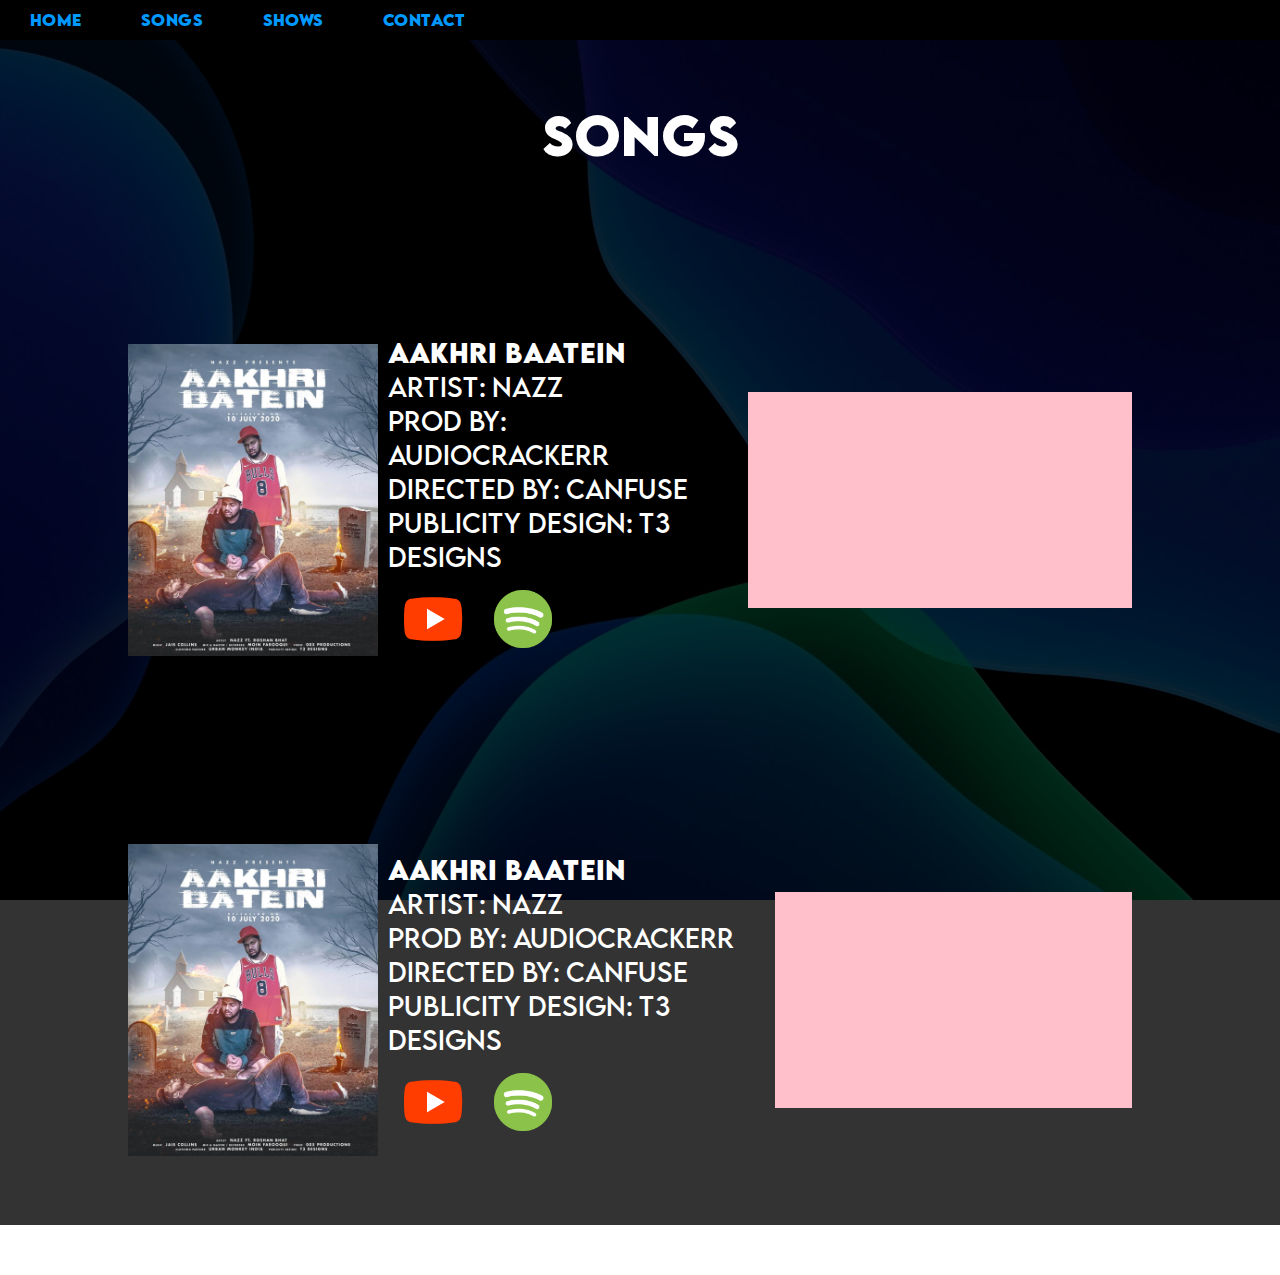
==== songs.html @ 302464ba "Summary" ====
<!DOCTYPE html>
<html lang="en">
<head>
    <meta charset="UTF-8">
    <meta name="viewport" content="width=device-width, initial-scale=1.0">
    <title>Document</title>
    <link rel='stylesheet' href='songs.css'>
</head>
<body>
    <div id='loader-container'>
        <div id="loader"></div>
        </div>

    <nav>
        <ul>
            <li><a href='index.html' class='nav-links'>Home</a></li>
            <li><a href='#' class='nav-links'>Songs</a></li>
            <li><a href='#' class='nav-links'>Shows</a></li>
            <li><a href='#' class='nav-links'>Contact</a></li>
            
        </ul>
    </nav>
    <main>
        <div id="heading">
            <h1>Songs</h1>
        </div>
        <div class="song-segs" id='song-seg-1'>
            <div class='song-offline' >
            <div class="song-cover">
                <img class='song-cover-img' src='images\aakhri_baatein.jpg' type='image/jpg'>
            </div>
            <div class="song-info">
                <h1>Aakhri Baatein</h1>
                <p> Artist: Nazz<br>
                    Prod by: Audiocrackerr<br>
                    Directed by: Canfuse<br>
                    Publicity Design: T3 Designs
                </p>
                <div class='song-links-div'>
                    <img src="icons/youtube.png" class='song-links' alt="">
                    <img src="icons/spotify.png" class='song-links' alt="">
                </div>
            </div>
        </div>
            <div class="youtube-embedded"><iframe class='yt-video' width="384" height="216" src="https://www.youtube.com/embed/qJfk-VEjdGQ" frameborder="0" allow="accelerometer; autoplay; clipboard-write; encrypted-media; gyroscope; picture-in-picture" allowfullscreen></iframe></div></div>
        </div>

        <div class="song-segs" id='song-seg-1'>
            <div class='song-offline' >
            <div class="song-cover">
                <img class='song-cover-img' src='images\aakhri_baatein.jpg' type='image/jpg'>
            </div>
            <div class="song-info">
                <h1>Aakhri Baatein</h1>
                <p> Artist: Nazz<br>
                    Prod by: Audiocrackerr<br>
                    Directed by: Canfuse<br>
                    Publicity Design: T3 Designs
                </p>
                <div class='song-links-div'>
                    <img src="icons/youtube.png" class='song-links' alt="">
                    <img src="icons/spotify.png" class='song-links' alt="">
                </div>
            </div>
            </div>
                <div class="youtube-embedded"></div>
        </div>
            
        </div>
    </main>
</body>
<script src='songs.js'></script>
<script>
 
    document.onreadystatechange = function() { 
    if (document.readyState !== "complete") { 
        document.querySelector("body").style.visibility = "hidden"; 
        document.querySelector("#loader").style.visibility = "visible"; 
        document.querySelector("#loader-container").style.visibility = "visible"; 
    } else { 
        document.querySelector("#loader").style.display = "none"; 
        document.querySelector("#loader-container").style.display = "none"; 
        document.querySelector("body").style.visibility = "visible";
        document.querySelector("body").style.overflow = "auto"; 
    } 
};
</script>
</html>
---- songs.css ----
*{
    margin:0;
    padding:0;
    box-sizing: border-box;
    font-family: 'lemonmilk';
    font-size: 25px;
    outline:none;
    
}
.nav-links:hover{
    background: rgb(0, 153, 255);
    color:black;
}

nav{
    position: fixed;
    width: 100%;
    z-index: 5;
    /*Nav height - 45px*/
}

ul{
    display: flex;
    background: black;
    list-style-type: none;
}

li{
    padding: 10px 0px;
    font-weight: bold;
    transition: 0.5s ease;
    font-size:15px;
}

.nav-links{
    text-decoration: none;
    color:rgb(0, 153, 255);
    padding: 10px 20px;
    transition: 0.5s ease;
    font-size:15px;
    margin:10px;
}

@font-face {
    font-family: 'lemonmilk';
    src:url(fonts/LemonMilk/AnyConv.com__LEMONMILK-Light.ttf);

    font-weight: 100;
}

@font-face {
    font-family: 'lemonmilk';
    src:url(fonts/LemonMilk/AnyConv.com__LEMONMILK-LightItalic.ttf);
    font-style: italic;
    font-weight: 100;
}

@font-face {
    font-family: 'lemonmilk';
    src:url(fonts/LemonMilk/AnyConv.com__LEMONMILK-Regular.ttf);
    font-style: normal;
    font-weight: normal;
}

@font-face {
    font-family: 'lemonmilk';
    src:url(fonts/LemonMilk/AnyConv.com__LEMONMILK-RegularItalic.ttf);
    font-style: italic;
    font-weight: normal;
}

@font-face {
    font-family: 'lemonmilk';
    src:url(fonts/LemonMilk/AnyConv.com__LEMONMILK-Medium.ttf);
    font-weight: 500;
}

@font-face {
    font-family: 'lemonmilk';
    src:url(fonts/LemonMilk/AnyConv.com__LEMONMILK-MediumItalic.ttf);
    font-style: italic;
    font-weight: 500;
}


@font-face {
    font-family: 'lemonmilk';
    src:url(fonts/LemonMilk/AnyConv.com__LEMONMILK-Bold.ttf);
    font-style: bold;
    font-weight: bold;
}

@font-face {
    font-family: 'lemonmilk';
    src:url(fonts/LemonMilk/AnyConv.com__LEMONMILK-BoldItalic.ttf);
    font-style: italic;
    font-weight:bold;
}

a{
    color:rgb(0, 153, 255);
}

h1, h2, h3, h4, h5, h6, p{
    cursor: default;
}
body{
    background: url(images/wallpaper.jpg);
    background-size: cover;
    background-attachment: fixed ;
    color:white;
    overflow: hidden;
}

main{
    background: rgba(0, 0, 0, 0.8);
    width:100%;
    height:auto;
}

ul{
    display: flex;
    background: black;
    list-style-type: none;
}

li{
    padding: 10px 0px;
    font-weight: bold;
    transition: 0.5s ease;
    font-size:15px;
}

.nav-links{
    text-decoration: none;
    color:rgb(0, 153, 255);
    padding: 10px 20px;
    transition: 0.5s ease;
    font-size:15px;
}

.nav-links:hover{
    background: rgb(0, 153, 255);
    color:black;
}

nav{
    position: fixed;
    width: 100%;
    z-index: 5;
    /*Nav height - 45px*/
}

#heading{
    height:25vh;
    width:100%;
    display:flex;
    flex-direction:column;
    align-items:center;
    justify-content:center;
    padding-top:45px;
}

#heading h1{
    font-size:50px;
}

.song-segs{
    height:50vh;
    margin:50px 10%;
    display:flex;
    /* justify-content: center; */
    align-items: center;
    
}

@media (max-width:425px){
    .song-segs{
        height:auto;
        flex-direction: column;
    }
}

.song-cover{
    justify-content: center;
    display: flex;
    align-items: center;
    
}
.song-cover-img{
    width:250px;
    height:auto;
}

@media (max-width:425px){
    .song-cover-img{
        width:150px;
    }
}

.song-info{
    display: flex;
    flex-direction: column;
    justify-content: start;
    padding:10px;
    height: 100%;
}
@media (max-width:425px){
    .song-info p, h1
    {font-size:15px;
    }
}

.youtube-embedded{
    background-color: pink;
    height:216px;
    width:384px;
    margin:20px;
}

@media(max-width:425px){
    .youtube-embedded{
        height:150px;
        width:100%;
        margin:10px 10px 30px 10px}

    .yt-video{
        height:150px;
        width:100%;
    }
}

.song-offline{
    display: flex;
}

#loader 
{
 position:relative;
 width: 150px;
 height: 150px;
 border-radius: 50%;
 background: linear-gradient(45deg,transparent,
 transparent 40%, #e5f403);
 animation: animate 2s linear infinite;
}

@media (max-width:425px)
{
    #loader{
        width:75px;
        height:75px;
    }
}
@keyframes animate
{
   0%
   { transform: rotate(0deg);
   filter:hue-rotate(0deg);
   }
   100%
   {
    transform: rotate(360deg);
     filter:hue-rotate(360deg);
   }
}

#loader:before
{
 content: '';
 position: absolute;
 top: 6px;
 left: 6px;
 right: 6px;
 bottom: 6px;
 background: #000;
 border-radius:50%;
 z-index: 1000;
}
#loader:after
{
 content: '';
 position:absolute;
 top:0px;
 left:0px;
 right:0px;
 bottom:0px;
 background:linear-gradient(45deg,transparent,
 transparent 40%, #e5f403);
 border-radius:50%;
 z-index: 1000;
 z-index:1;
 filter: blur(30px);
}

#loader-container{
    position: absolute;
    width:100vw;
    height:100vh;
    display: flex;
    justify-content: center;
    align-items: center;
    background: black;
    overflow:hidden;
    z-index:10000;
}

.song-links-div{
    display:flex;
}

.song-links{
    height:70px;
    width:auto;
    margin:10px;
}

@media (max-width:425px){
    .song-links{
        height:50px;
    }
}
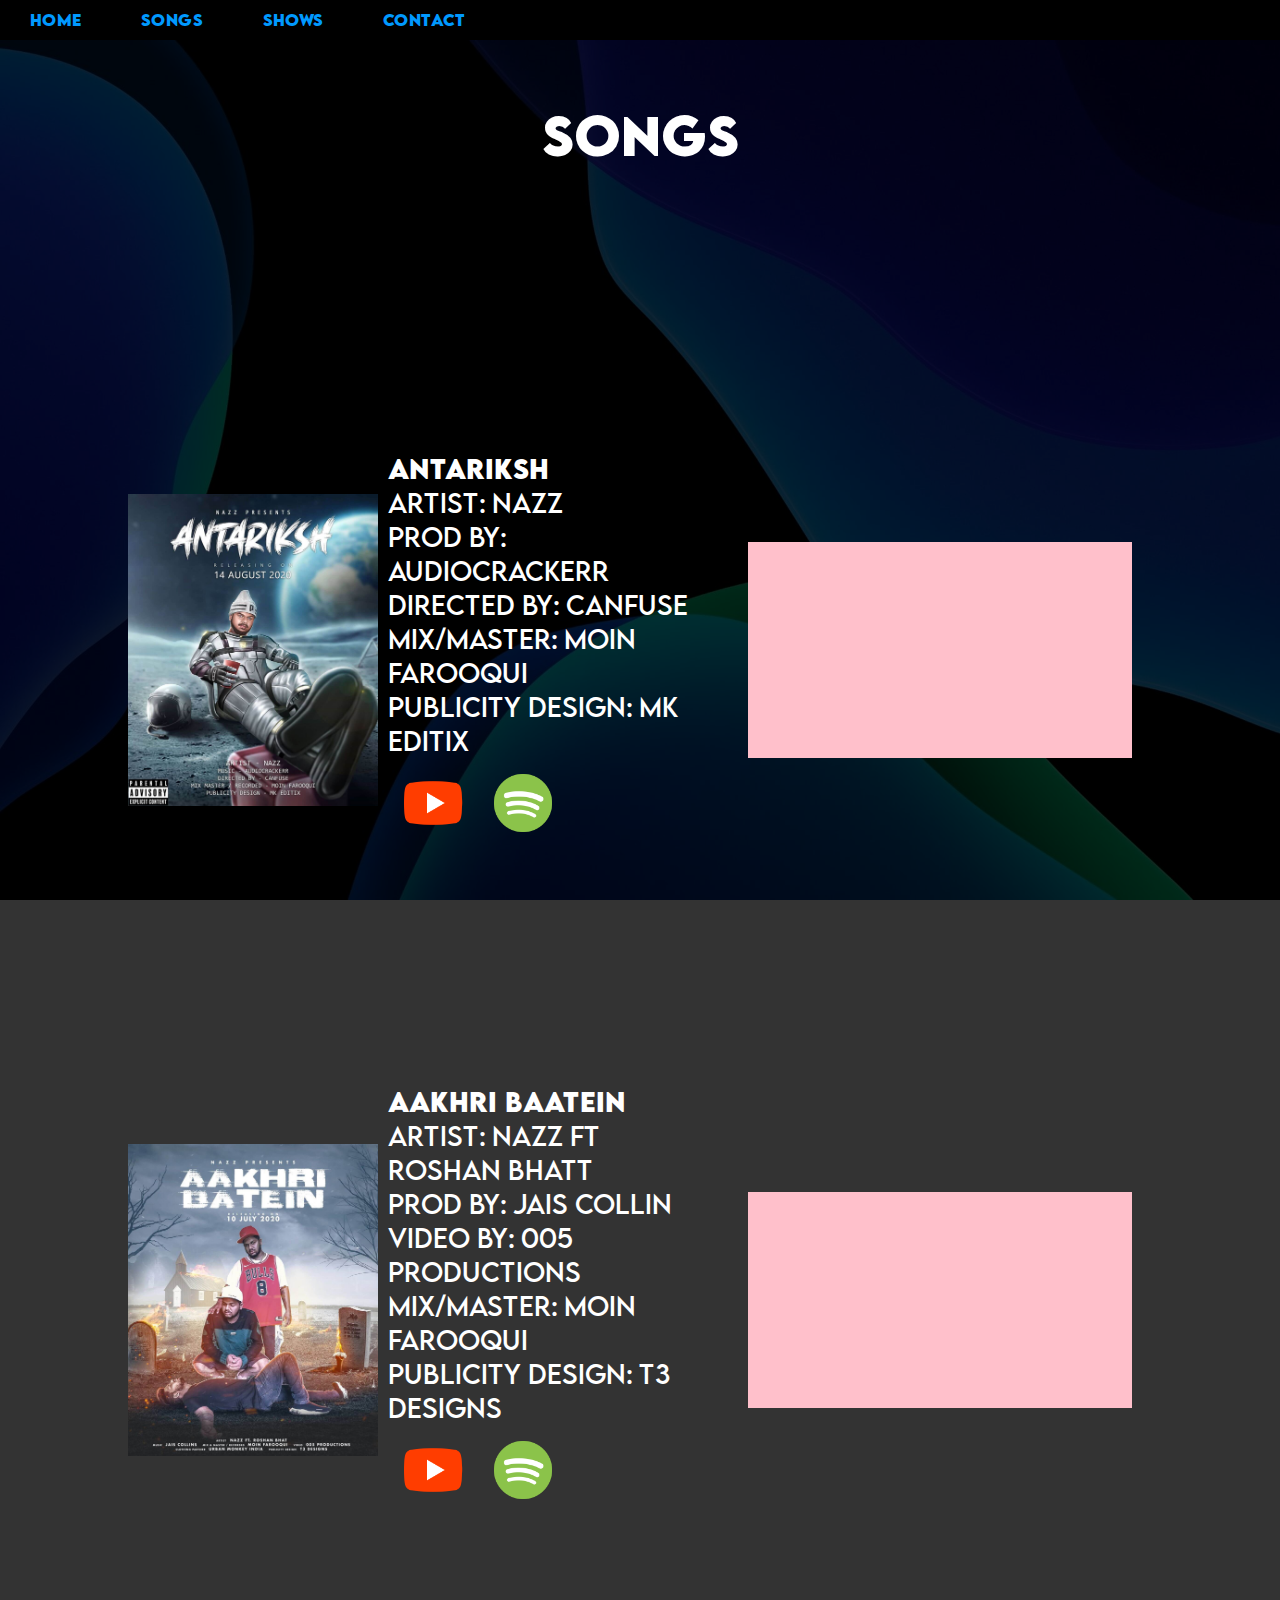
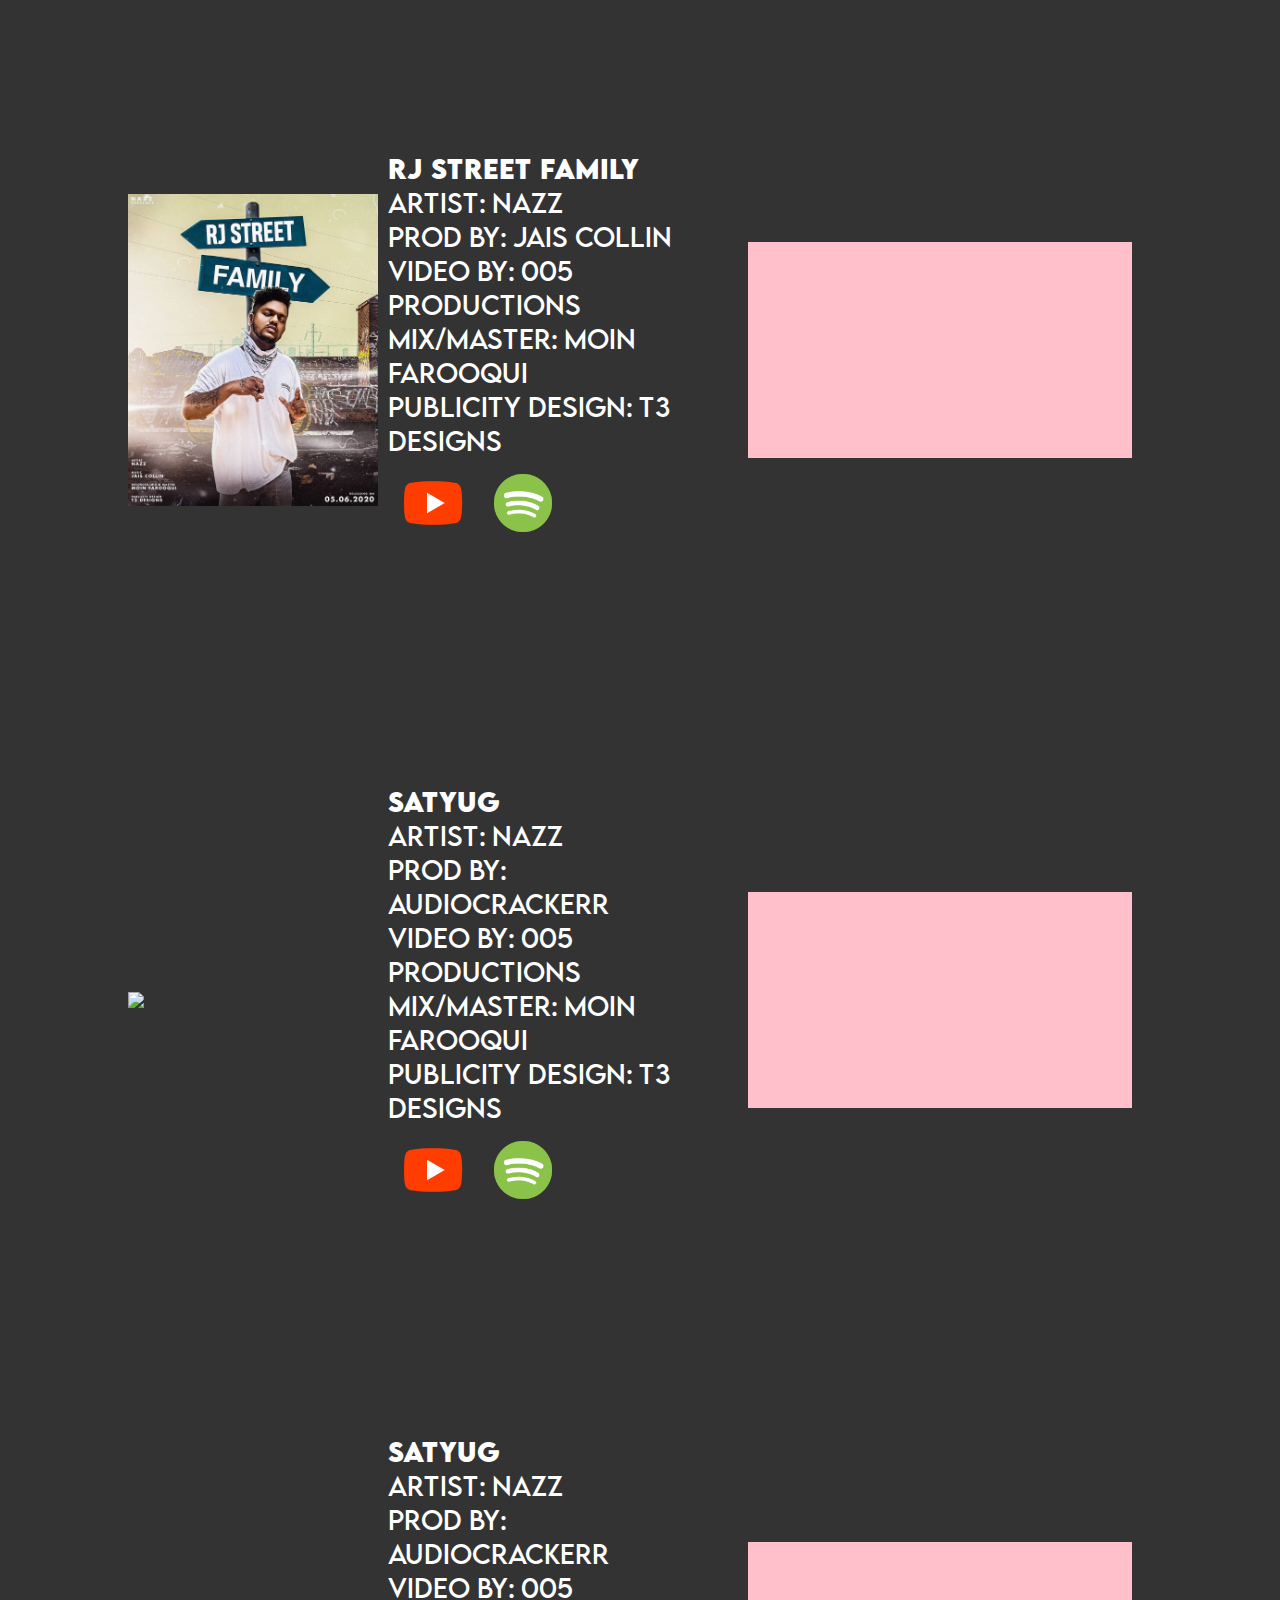
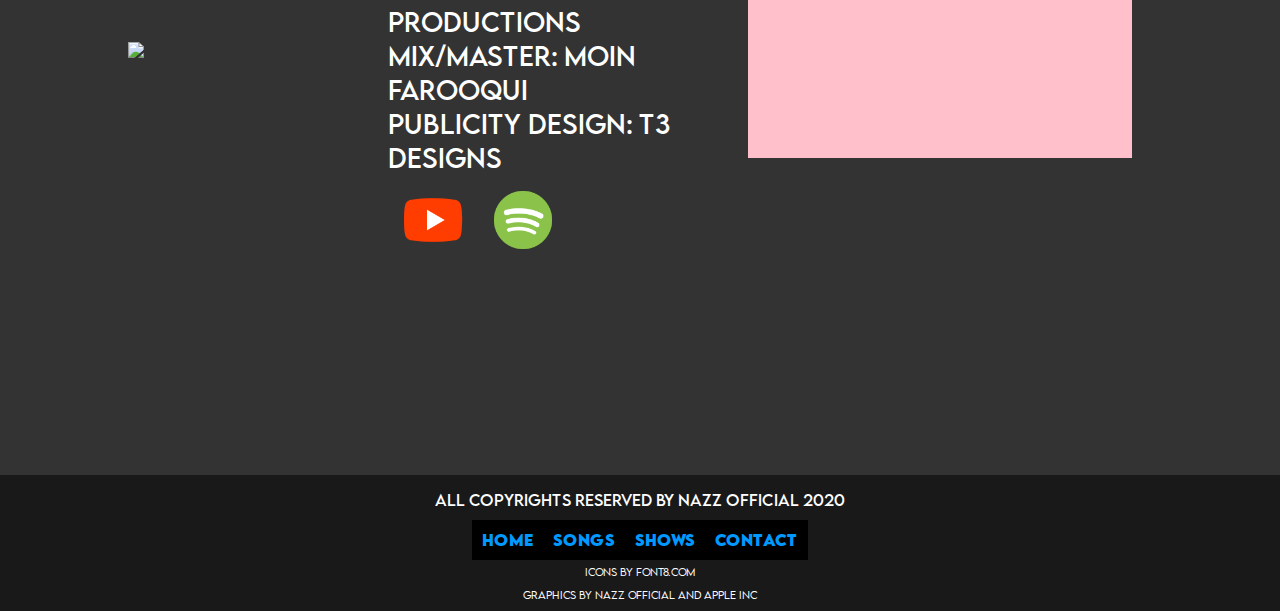
==== commit 6d9abbde: "3rd update maybe" ====
--- a/songs.html
+++ b/songs.html
@@ -1,88 +1,168 @@
-<!DOCTYPE html>
-<html lang="en">
-<head>
-    <meta charset="UTF-8">
-    <meta name="viewport" content="width=device-width, initial-scale=1.0">
-    <title>Document</title>
-    <link rel='stylesheet' href='songs.css'>
-</head>
-<body>
-    <div id='loader-container'>
-        <div id="loader"></div>
-        </div>
-
-    <nav>
-        <ul>
-            <li><a href='index.html' class='nav-links'>Home</a></li>
-            <li><a href='#' class='nav-links'>Songs</a></li>
-            <li><a href='#' class='nav-links'>Shows</a></li>
-            <li><a href='#' class='nav-links'>Contact</a></li>
-            
-        </ul>
-    </nav>
-    <main>
-        <div id="heading">
-            <h1>Songs</h1>
-        </div>
-        <div class="song-segs" id='song-seg-1'>
-            <div class='song-offline' >
-            <div class="song-cover">
-                <img class='song-cover-img' src='images\aakhri_baatein.jpg' type='image/jpg'>
-            </div>
-            <div class="song-info">
-                <h1>Aakhri Baatein</h1>
-                <p> Artist: Nazz<br>
-                    Prod by: Audiocrackerr<br>
-                    Directed by: Canfuse<br>
-                    Publicity Design: T3 Designs
-                </p>
-                <div class='song-links-div'>
-                    <img src="icons/youtube.png" class='song-links' alt="">
-                    <img src="icons/spotify.png" class='song-links' alt="">
-                </div>
-            </div>
-        </div>
-            <div class="youtube-embedded"><iframe class='yt-video' width="384" height="216" src="https://www.youtube.com/embed/qJfk-VEjdGQ" frameborder="0" allow="accelerometer; autoplay; clipboard-write; encrypted-media; gyroscope; picture-in-picture" allowfullscreen></iframe></div></div>
-        </div>
-
-        <div class="song-segs" id='song-seg-1'>
-            <div class='song-offline' >
-            <div class="song-cover">
-                <img class='song-cover-img' src='images\aakhri_baatein.jpg' type='image/jpg'>
-            </div>
-            <div class="song-info">
-                <h1>Aakhri Baatein</h1>
-                <p> Artist: Nazz<br>
-                    Prod by: Audiocrackerr<br>
-                    Directed by: Canfuse<br>
-                    Publicity Design: T3 Designs
-                </p>
-                <div class='song-links-div'>
-                    <img src="icons/youtube.png" class='song-links' alt="">
-                    <img src="icons/spotify.png" class='song-links' alt="">
-                </div>
-            </div>
-            </div>
-                <div class="youtube-embedded"></div>
-        </div>
-            
-        </div>
-    </main>
-</body>
-<script src='songs.js'></script>
-<script>
- 
-    document.onreadystatechange = function() { 
-    if (document.readyState !== "complete") { 
-        document.querySelector("body").style.visibility = "hidden"; 
-        document.querySelector("#loader").style.visibility = "visible"; 
-        document.querySelector("#loader-container").style.visibility = "visible"; 
-    } else { 
-        document.querySelector("#loader").style.display = "none"; 
-        document.querySelector("#loader-container").style.display = "none"; 
-        document.querySelector("body").style.visibility = "visible";
-        document.querySelector("body").style.overflow = "auto"; 
-    } 
-};
-</script>
+<!DOCTYPE html>
+<html lang="en">
+<head>
+    <meta charset="UTF-8">
+    <meta name="viewport" content="width=device-width, initial-scale=1.0">
+    <title>Document</title>
+    <link rel='stylesheet' href='songs.css'>
+</head>
+<body>
+    <div id='loader-container'>
+        <div id="loader"></div>
+        </div>
+
+    <nav>
+        <ul>
+            <li><a href='index.html' class='nav-links'>Home</a></li>
+            <li><a href='#' class='nav-links'>Songs</a></li>
+            <li><a href='#' class='nav-links'>Shows</a></li>
+            <li><a href='#' class='nav-links'>Contact</a></li>
+            
+        </ul>
+    </nav>
+    <main>
+        <div id="heading">
+            <h1>Songs</h1>
+        </div>
+        <div class="song-segs" id='antariksh'>
+            <div class='song-offline' >
+            <div class="song-cover">
+                <img class='song-cover-img' src='images/antariksh.jpg' type='image/jpg'>
+            </div>
+            <div class="song-info">
+                <h1>Antariksh</h1>
+                <p> Artist: Nazz<br>
+                    Prod by: Audiocrackerr<br>
+                    Directed by: Canfuse<br>
+                    Mix/Master: Moin Farooqui<br>
+                    Publicity Design: MK Editix
+                </p>
+                <div class='song-links-div'>
+                    <img src="icons/youtube.png" class='song-links' alt="">
+                    <img src="icons/spotify.png" class='song-links' alt="">
+                </div>
+            </div>
+        </div>
+            <div class="youtube-embedded"><iframe class='yt-video' src="https://www.youtube.com/embed/qJfk-VEjdGQ" frameborder="0" allow="accelerometer; autoplay; clipboard-write; encrypted-media; gyroscope; picture-in-picture" allowfullscreen></iframe></div></div>
+        </div>
+
+        <div class="song-segs" id='aakhri_baatein'>
+            <div class='song-offline' >
+            <div class="song-cover">
+                <img class='song-cover-img' src='images\aakhri_baatein.jpg' type='image/jpg'>
+            </div>
+            <div class="song-info">
+                <h1>Aakhri Baatein</h1>
+                <p> Artist: Nazz ft Roshan Bhatt<br>
+                    Prod by: Jais Collin<br>
+                    Video by: 005 Productions<br>
+                    Mix/Master: Moin Farooqui<br>
+                    Publicity Design: T3 Designs
+                </p>
+                <div class='song-links-div'>
+                    <img src="icons/youtube.png" class='song-links' alt="">
+                    <img src="icons/spotify.png" class='song-links' alt="">
+                </div>
+            </div>
+            </div>
+                <div class="youtube-embedded"><iframe class='yt-video' src="https://www.youtube.com/embed/tmE_tv6UX9U" frameborder="0" allow="accelerometer; autoplay; clipboard-write; encrypted-media; gyroscope; picture-in-picture" allowfullscreen></iframe></div>
+        </div>
+    </div>
+            
+        <div class="song-segs" id='rj_street_family'>
+            <div class='song-offline' >
+            <div class="song-cover">
+                <img class='song-cover-img' src='images\rj_street_family.jpg' type='image/jpg'>
+            </div>
+            <div class="song-info">
+                <h1>RJ Street Family</h1>
+                <p> Artist: Nazz<br>
+                    Prod by: Jais Collin<br>
+                    Video by: 005 Productions<br>
+                    Mix/Master: Moin Farooqui<br>
+                    Publicity Design: T3 Designs
+                </p>
+                <div class='song-links-div'>
+                    <img src="icons/youtube.png" class='song-links' alt="">
+                    <img src="icons/spotify.png" class='song-links' alt="">
+                </div>
+            </div>
+            </div>
+                <div class="youtube-embedded"><iframe class='yt-video' src="https://www.youtube.com/embed/ie8UBVB3Cso" frameborder="0" allow="accelerometer; autoplay; clipboard-write; encrypted-media; gyroscope; picture-in-picture" allowfullscreen></iframe></div>
+        </div>
+
+
+        <div class="song-segs" id='satyug'>
+            <div class='song-offline' >
+            <div class="song-cover">
+                <img class='song-cover-img' src='images\satyug.jpg' type='image/jpg'>
+            </div>
+            <div class="song-info">
+                <h1>Satyug</h1>
+                <p> Artist: Nazz<br>
+                    Prod by: Audiocrackerr<br>
+                    Video by: 005 Productions<br>
+                    Mix/Master: Moin Farooqui<br>
+                    Publicity Design: T3 Designs
+                </p>
+                <div class='song-links-div'>
+                    <img src="icons/youtube.png" class='song-links' alt="">
+                    <img src="icons/spotify.png" class='song-links' alt="">
+                </div>
+            </div>
+            </div>
+                <div class="youtube-embedded"><iframe class='yt-video' src="https://www.youtube.com/embed/zbaH3XJfP4w" frameborder="0" allow="accelerometer; autoplay; clipboard-write; encrypted-media; gyroscope; picture-in-picture" allowfullscreen></iframe></div>
+        </div>
+
+        <div class="song-segs" id='gambler'>
+            <div class='song-offline' >
+            <div class="song-cover">
+                <img class='song-cover-img' src='images\gambler.jpg' type='image/jpg'>
+            </div>
+            <div class="song-info">
+                <h1>Satyug</h1>
+                <p> Artist: Nazz<br>
+                    Prod by: Audiocrackerr<br>
+                    Video by: 005 Productions<br>
+                    Mix/Master: Moin Farooqui<br>
+                    Publicity Design: T3 Designs
+                </p>
+                <div class='song-links-div'>
+                    <img src="icons/youtube.png" class='song-links' alt="">
+                    <img src="icons/spotify.png" class='song-links' alt="">
+                </div>
+            </div>
+            </div>
+                <div class="youtube-embedded"><iframe class='yt-video' src="https://www.youtube.com/embed/z8zHsqlQZco" frameborder="0" allow="accelerometer; autoplay; clipboard-write; encrypted-media; gyroscope; picture-in-picture" allowfullscreen></iframe></div>
+        </div>
+    <footer id="home-footer">
+        <p>All Copyrights reserved by Nazz Official 2020</p>
+        <ul>
+            <li><a href='#' class='footer-links'>Home</a></li>
+            <li><a href='#' class='footer-links'>Songs</a></li>
+            <li><a href='#' class='footer-links'>Shows</a></li>
+            <li><a href='#' class='footer-links'>Contact</a></li>
+            
+        </ul>
+        <p class='footer-credits'>Icons by font8.com</p>
+        <p class='footer-credits'>Graphics by Nazz Official and Apple Inc</p>
+</footer>
+</main>
+</body>
+<script src='songs.js'></script>
+<script>
+ 
+    document.onreadystatechange = function() { 
+    if (document.readyState !== "complete") { 
+        document.querySelector("body").style.visibility = "hidden"; 
+        document.querySelector("#loader").style.visibility = "visible"; 
+        document.querySelector("#loader-container").style.visibility = "visible"; 
+    } else { 
+        document.querySelector("#loader").style.display = "none"; 
+        document.querySelector("#loader-container").style.display = "none"; 
+        document.querySelector("body").style.visibility = "visible";
+        document.querySelector("body").style.overflow = "auto"; 
+    } 
+};
+</script>
 </html>--- a/songs.css
+++ b/songs.css
@@ -1,322 +1,378 @@
-*{
-    margin:0;
-    padding:0;
-    box-sizing: border-box;
-    font-family: 'lemonmilk';
-    font-size: 25px;
-    outline:none;
-    
-}
-.nav-links:hover{
-    background: rgb(0, 153, 255);
-    color:black;
-}
-
-nav{
-    position: fixed;
-    width: 100%;
-    z-index: 5;
-    /*Nav height - 45px*/
-}
-
-ul{
-    display: flex;
-    background: black;
-    list-style-type: none;
-}
-
-li{
-    padding: 10px 0px;
-    font-weight: bold;
-    transition: 0.5s ease;
-    font-size:15px;
-}
-
-.nav-links{
-    text-decoration: none;
-    color:rgb(0, 153, 255);
-    padding: 10px 20px;
-    transition: 0.5s ease;
-    font-size:15px;
-    margin:10px;
-}
-
-@font-face {
-    font-family: 'lemonmilk';
-    src:url(fonts/LemonMilk/AnyConv.com__LEMONMILK-Light.ttf);
-
-    font-weight: 100;
-}
-
-@font-face {
-    font-family: 'lemonmilk';
-    src:url(fonts/LemonMilk/AnyConv.com__LEMONMILK-LightItalic.ttf);
-    font-style: italic;
-    font-weight: 100;
-}
-
-@font-face {
-    font-family: 'lemonmilk';
-    src:url(fonts/LemonMilk/AnyConv.com__LEMONMILK-Regular.ttf);
-    font-style: normal;
-    font-weight: normal;
-}
-
-@font-face {
-    font-family: 'lemonmilk';
-    src:url(fonts/LemonMilk/AnyConv.com__LEMONMILK-RegularItalic.ttf);
-    font-style: italic;
-    font-weight: normal;
-}
-
-@font-face {
-    font-family: 'lemonmilk';
-    src:url(fonts/LemonMilk/AnyConv.com__LEMONMILK-Medium.ttf);
-    font-weight: 500;
-}
-
-@font-face {
-    font-family: 'lemonmilk';
-    src:url(fonts/LemonMilk/AnyConv.com__LEMONMILK-MediumItalic.ttf);
-    font-style: italic;
-    font-weight: 500;
-}
-
-
-@font-face {
-    font-family: 'lemonmilk';
-    src:url(fonts/LemonMilk/AnyConv.com__LEMONMILK-Bold.ttf);
-    font-style: bold;
-    font-weight: bold;
-}
-
-@font-face {
-    font-family: 'lemonmilk';
-    src:url(fonts/LemonMilk/AnyConv.com__LEMONMILK-BoldItalic.ttf);
-    font-style: italic;
-    font-weight:bold;
-}
-
-a{
-    color:rgb(0, 153, 255);
-}
-
-h1, h2, h3, h4, h5, h6, p{
-    cursor: default;
-}
-body{
-    background: url(images/wallpaper.jpg);
-    background-size: cover;
-    background-attachment: fixed ;
-    color:white;
-    overflow: hidden;
-}
-
-main{
-    background: rgba(0, 0, 0, 0.8);
-    width:100%;
-    height:auto;
-}
-
-ul{
-    display: flex;
-    background: black;
-    list-style-type: none;
-}
-
-li{
-    padding: 10px 0px;
-    font-weight: bold;
-    transition: 0.5s ease;
-    font-size:15px;
-}
-
-.nav-links{
-    text-decoration: none;
-    color:rgb(0, 153, 255);
-    padding: 10px 20px;
-    transition: 0.5s ease;
-    font-size:15px;
-}
-
-.nav-links:hover{
-    background: rgb(0, 153, 255);
-    color:black;
-}
-
-nav{
-    position: fixed;
-    width: 100%;
-    z-index: 5;
-    /*Nav height - 45px*/
-}
-
-#heading{
-    height:25vh;
-    width:100%;
-    display:flex;
-    flex-direction:column;
-    align-items:center;
-    justify-content:center;
-    padding-top:45px;
-}
-
-#heading h1{
-    font-size:50px;
-}
-
-.song-segs{
-    height:50vh;
-    margin:50px 10%;
-    display:flex;
-    /* justify-content: center; */
-    align-items: center;
-    
-}
-
-@media (max-width:425px){
-    .song-segs{
-        height:auto;
-        flex-direction: column;
-    }
-}
-
-.song-cover{
-    justify-content: center;
-    display: flex;
-    align-items: center;
-    
-}
-.song-cover-img{
-    width:250px;
-    height:auto;
-}
-
-@media (max-width:425px){
-    .song-cover-img{
-        width:150px;
-    }
-}
-
-.song-info{
-    display: flex;
-    flex-direction: column;
-    justify-content: start;
-    padding:10px;
-    height: 100%;
-}
-@media (max-width:425px){
-    .song-info p, h1
-    {font-size:15px;
-    }
-}
-
-.youtube-embedded{
-    background-color: pink;
-    height:216px;
-    width:384px;
-    margin:20px;
-}
-
-@media(max-width:425px){
-    .youtube-embedded{
-        height:150px;
-        width:100%;
-        margin:10px 10px 30px 10px}
-
-    .yt-video{
-        height:150px;
-        width:100%;
-    }
-}
-
-.song-offline{
-    display: flex;
-}
-
-#loader 
-{
- position:relative;
- width: 150px;
- height: 150px;
- border-radius: 50%;
- background: linear-gradient(45deg,transparent,
- transparent 40%, #e5f403);
- animation: animate 2s linear infinite;
-}
-
-@media (max-width:425px)
-{
-    #loader{
-        width:75px;
-        height:75px;
-    }
-}
-@keyframes animate
-{
-   0%
-   { transform: rotate(0deg);
-   filter:hue-rotate(0deg);
-   }
-   100%
-   {
-    transform: rotate(360deg);
-     filter:hue-rotate(360deg);
-   }
-}
-
-#loader:before
-{
- content: '';
- position: absolute;
- top: 6px;
- left: 6px;
- right: 6px;
- bottom: 6px;
- background: #000;
- border-radius:50%;
- z-index: 1000;
-}
-#loader:after
-{
- content: '';
- position:absolute;
- top:0px;
- left:0px;
- right:0px;
- bottom:0px;
- background:linear-gradient(45deg,transparent,
- transparent 40%, #e5f403);
- border-radius:50%;
- z-index: 1000;
- z-index:1;
- filter: blur(30px);
-}
-
-#loader-container{
-    position: absolute;
-    width:100vw;
-    height:100vh;
-    display: flex;
-    justify-content: center;
-    align-items: center;
-    background: black;
-    overflow:hidden;
-    z-index:10000;
-}
-
-.song-links-div{
-    display:flex;
-}
-
-.song-links{
-    height:70px;
-    width:auto;
-    margin:10px;
-}
-
-@media (max-width:425px){
-    .song-links{
-        height:50px;
-    }
-}+*{
+    margin:0;
+    padding:0;
+    box-sizing: border-box;
+    font-family: 'lemonmilk';
+    font-size: 25px;
+    outline:none;
+    
+}
+.nav-links:hover{
+    background: rgb(0, 153, 255);
+    color:black;
+}
+
+nav{
+    position: fixed;
+    width: 100%;
+    z-index: 5;
+    /*Nav height - 45px*/
+}
+
+ul{
+    display: flex;
+    background: black;
+    list-style-type: none;
+}
+
+li{
+    padding: 10px 0px;
+    font-weight: bold;
+    transition: 0.5s ease;
+    font-size:15px;
+}
+
+.nav-links{
+    text-decoration: none;
+    color:rgb(0, 153, 255);
+    padding: 10px 20px;
+    transition: 0.5s ease;
+    font-size:15px;
+    margin:10px;
+}
+
+@font-face {
+    font-family: 'lemonmilk';
+    src:url(fonts/LemonMilk/AnyConv.com__LEMONMILK-Light.ttf);
+
+    font-weight: 100;
+}
+
+@font-face {
+    font-family: 'lemonmilk';
+    src:url(fonts/LemonMilk/AnyConv.com__LEMONMILK-LightItalic.ttf);
+    font-style: italic;
+    font-weight: 100;
+}
+
+@font-face {
+    font-family: 'lemonmilk';
+    src:url(fonts/LemonMilk/AnyConv.com__LEMONMILK-Regular.ttf);
+    font-style: normal;
+    font-weight: normal;
+}
+
+@font-face {
+    font-family: 'lemonmilk';
+    src:url(fonts/LemonMilk/AnyConv.com__LEMONMILK-RegularItalic.ttf);
+    font-style: italic;
+    font-weight: normal;
+}
+
+@font-face {
+    font-family: 'lemonmilk';
+    src:url(fonts/LemonMilk/AnyConv.com__LEMONMILK-Medium.ttf);
+    font-weight: 500;
+}
+
+@font-face {
+    font-family: 'lemonmilk';
+    src:url(fonts/LemonMilk/AnyConv.com__LEMONMILK-MediumItalic.ttf);
+    font-style: italic;
+    font-weight: 500;
+}
+
+
+@font-face {
+    font-family: 'lemonmilk';
+    src:url(fonts/LemonMilk/AnyConv.com__LEMONMILK-Bold.ttf);
+    font-style: bold;
+    font-weight: bold;
+}
+
+@font-face {
+    font-family: 'lemonmilk';
+    src:url(fonts/LemonMilk/AnyConv.com__LEMONMILK-BoldItalic.ttf);
+    font-style: italic;
+    font-weight:bold;
+}
+
+a{
+    color:rgb(0, 153, 255);
+}
+
+h1, h2, h3, h4, h5, h6, p{
+    cursor: default;
+}
+body{
+    background: url(images/wallpaper.jpg);
+    background-size: cover;
+    background-attachment: fixed ;
+    color:white;
+    overflow: hidden;
+}
+
+main{
+    background: rgba(0, 0, 0, 0.8);
+    width:100%;
+    height:auto;
+}
+
+ul{
+    display: flex;
+    background: black;
+    list-style-type: none;
+}
+
+li{
+    padding: 10px 0px;
+    font-weight: bold;
+    transition: 0.5s ease;
+    font-size:15px;
+}
+
+.nav-links{
+    text-decoration: none;
+    color:rgb(0, 153, 255);
+    padding: 10px 20px;
+    transition: 0.5s ease;
+    font-size:15px;
+}
+
+.nav-links:hover{
+    background: rgb(0, 153, 255);
+    color:black;
+}
+
+nav{
+    position: fixed;
+    width: 100%;
+    z-index: 5;
+    /*Nav height - 45px*/
+}
+
+@media (max-width:425px){
+    #nav{
+        margin:10px;
+    }
+    .nav-links, nav li{
+        font-size:10px;
+        margin:5px;
+        padding:5px;
+    }
+}
+
+#heading{
+    height:25vh;
+    width:100%;
+    display:flex;
+    flex-direction:column;
+    align-items:center;
+    justify-content:center;
+    padding-top:45px;
+}
+
+#heading h1{
+    font-size:50px;
+}
+
+.song-segs{
+    height:50vh;
+    margin:200px 10%;
+    display:flex;
+    /* justify-content: center; */
+    align-items: center;
+    
+}
+
+@media (max-width:425px){
+    .song-segs{
+        height:auto;
+        flex-direction: column;
+        margin:100px 10%;
+    }
+}
+
+.song-cover{
+    justify-content: center;
+    display: flex;
+    align-items: center;
+    
+}
+.song-cover-img{
+    width:250px;
+    height:auto;
+}
+
+@media (max-width:425px){
+    .song-cover-img{
+        width:150px;
+    }
+}
+
+.song-info{
+    display: flex;
+    flex-direction: column;
+    justify-content: start;
+    padding:10px;
+    height: 100%;
+}
+@media (max-width:425px){
+    .song-info p, h1
+    {font-size:10px;
+    }
+}
+
+.youtube-embedded{
+    background-color: pink;
+    height:216px;
+    width:384px;
+    margin:20px;
+}
+
+.yt-video{
+    height:216px;
+    width:384px;   
+}
+
+@media(max-width:425px){
+    .youtube-embedded{
+        height:150px;
+        width:100%;
+        margin:10px 10px 30px 10px}
+
+    .yt-video{
+        height:150px;
+        width:100%;
+    }
+}
+
+.song-offline{
+    display: flex;
+}
+
+#loader 
+{
+ position:relative;
+ width: 150px;
+ height: 150px;
+ border-radius: 50%;
+ background: linear-gradient(45deg,transparent,
+ transparent 40%, #e5f403);
+ animation: animate 2s linear infinite;
+}
+
+@media (max-width:425px)
+{
+    #loader{
+        width:75px;
+        height:75px;
+    }
+}
+@keyframes animate
+{
+   0%
+   { transform: rotate(0deg);
+   filter:hue-rotate(0deg);
+   }
+   100%
+   {
+    transform: rotate(360deg);
+     filter:hue-rotate(360deg);
+   }
+}
+
+#loader:before
+{
+ content: '';
+ position: absolute;
+ top: 6px;
+ left: 6px;
+ right: 6px;
+ bottom: 6px;
+ background: #000;
+ border-radius:50%;
+ z-index: 1000;
+}
+#loader:after
+{
+ content: '';
+ position:absolute;
+ top:0px;
+ left:0px;
+ right:0px;
+ bottom:0px;
+ background:linear-gradient(45deg,transparent,
+ transparent 40%, #e5f403);
+ border-radius:50%;
+ z-index: 1000;
+ z-index:1;
+ filter: blur(30px);
+}
+
+#loader-container{
+    position: absolute;
+    width:100vw;
+    height:100vh;
+    display: flex;
+    justify-content: center;
+    align-items: center;
+    background: black;
+    overflow:hidden;
+    z-index:10000;
+}
+
+.song-links-div{
+    display:flex;
+}
+
+.song-links{
+    height:70px;
+    width:auto;
+    margin:10px;
+}
+
+@media (max-width:425px){
+    .song-links{
+        height:50px;
+    }
+}
+
+footer{
+    height:auto;
+    width:100%;
+    padding: 5px 5%;
+    background-color:rgba(0, 0, 0, 0.5);
+    color:white;
+    text-align: center;
+    font-size:15px;
+    align-items: center;
+    display: flex;
+    flex-direction:column;
+}
+
+footer p, a{
+    font-size: 15px;
+    margin:10px;
+    background-color: none;
+}
+
+.footer-links{
+    margin:10px;
+    text-decoration: none;
+    background-color: none;
+}
+
+.footer-credits{
+    font-size:10px;
+    font-weight: 100;
+    margin:5px;
+}
+
+@media (max-width:425px){
+    #home-footer p, h1, a, li {
+        font-size: 10px;
+        margin:5px;
+    }
+}
+
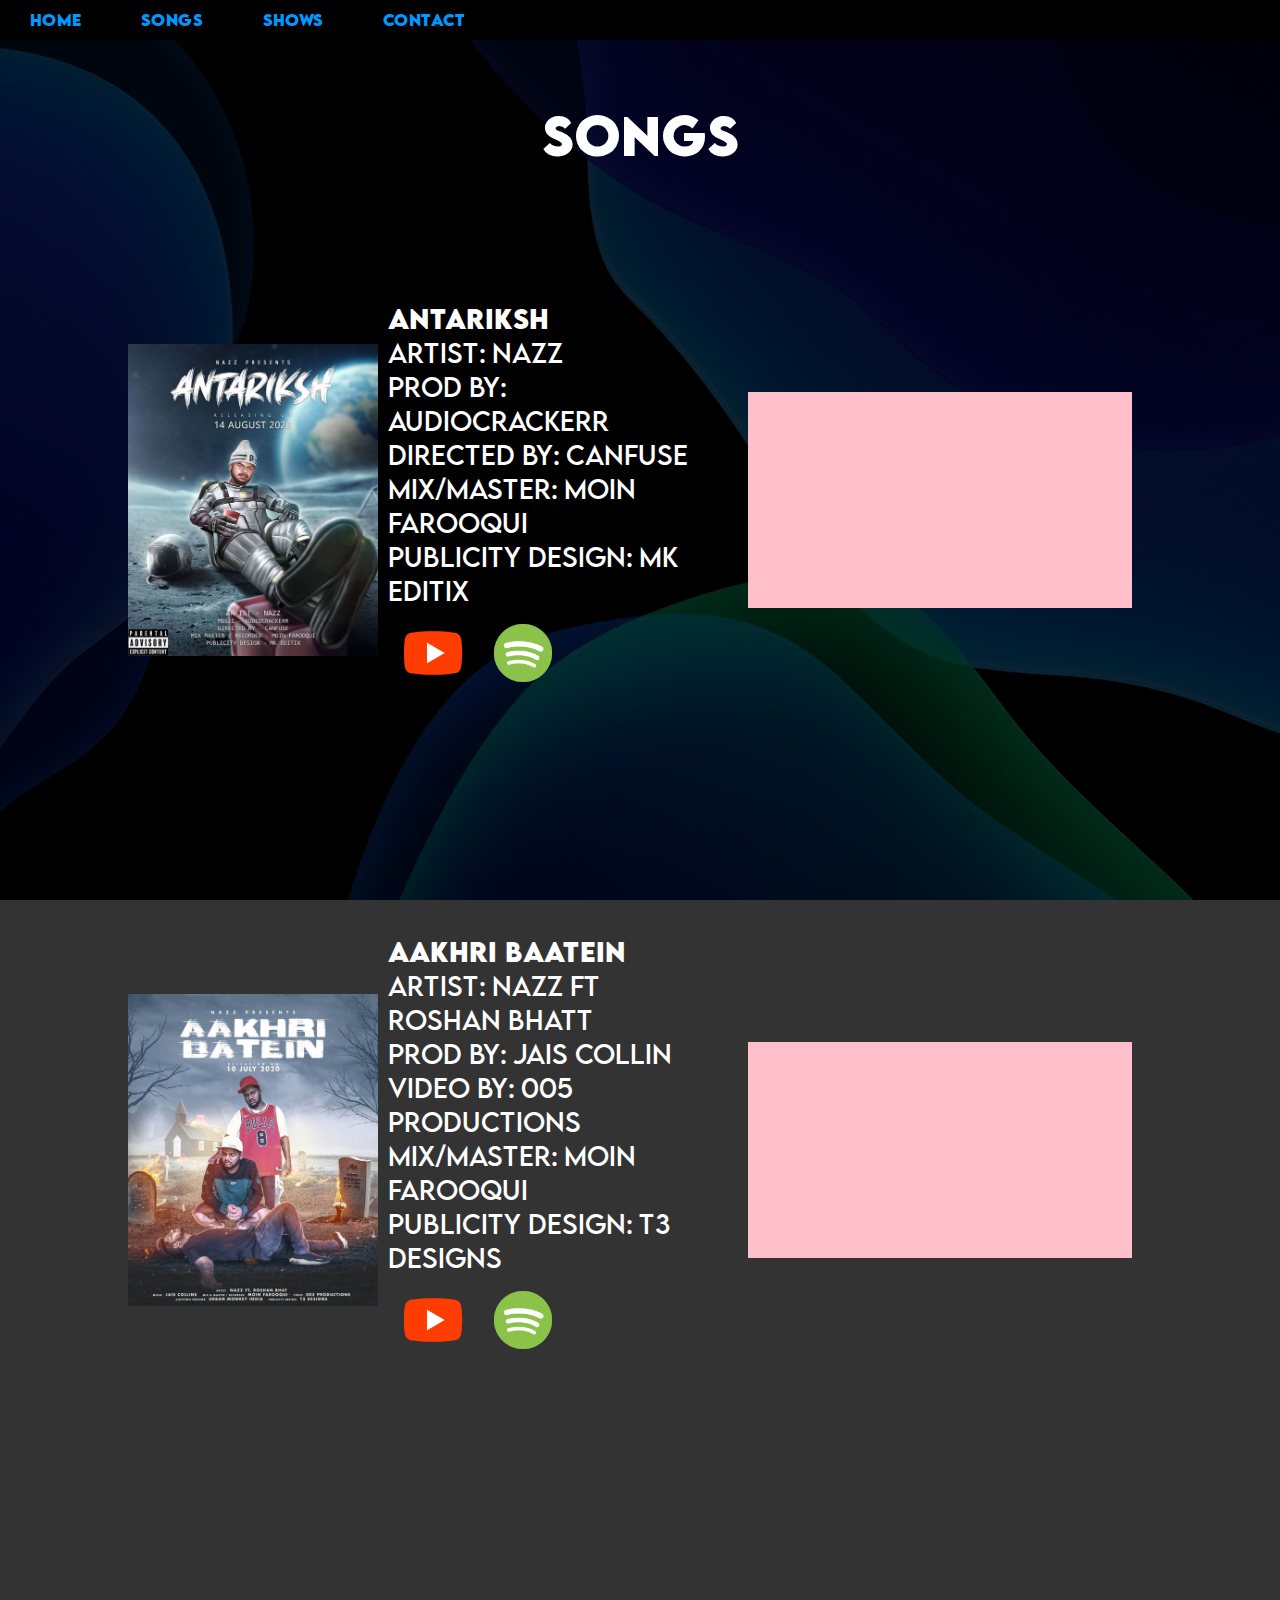
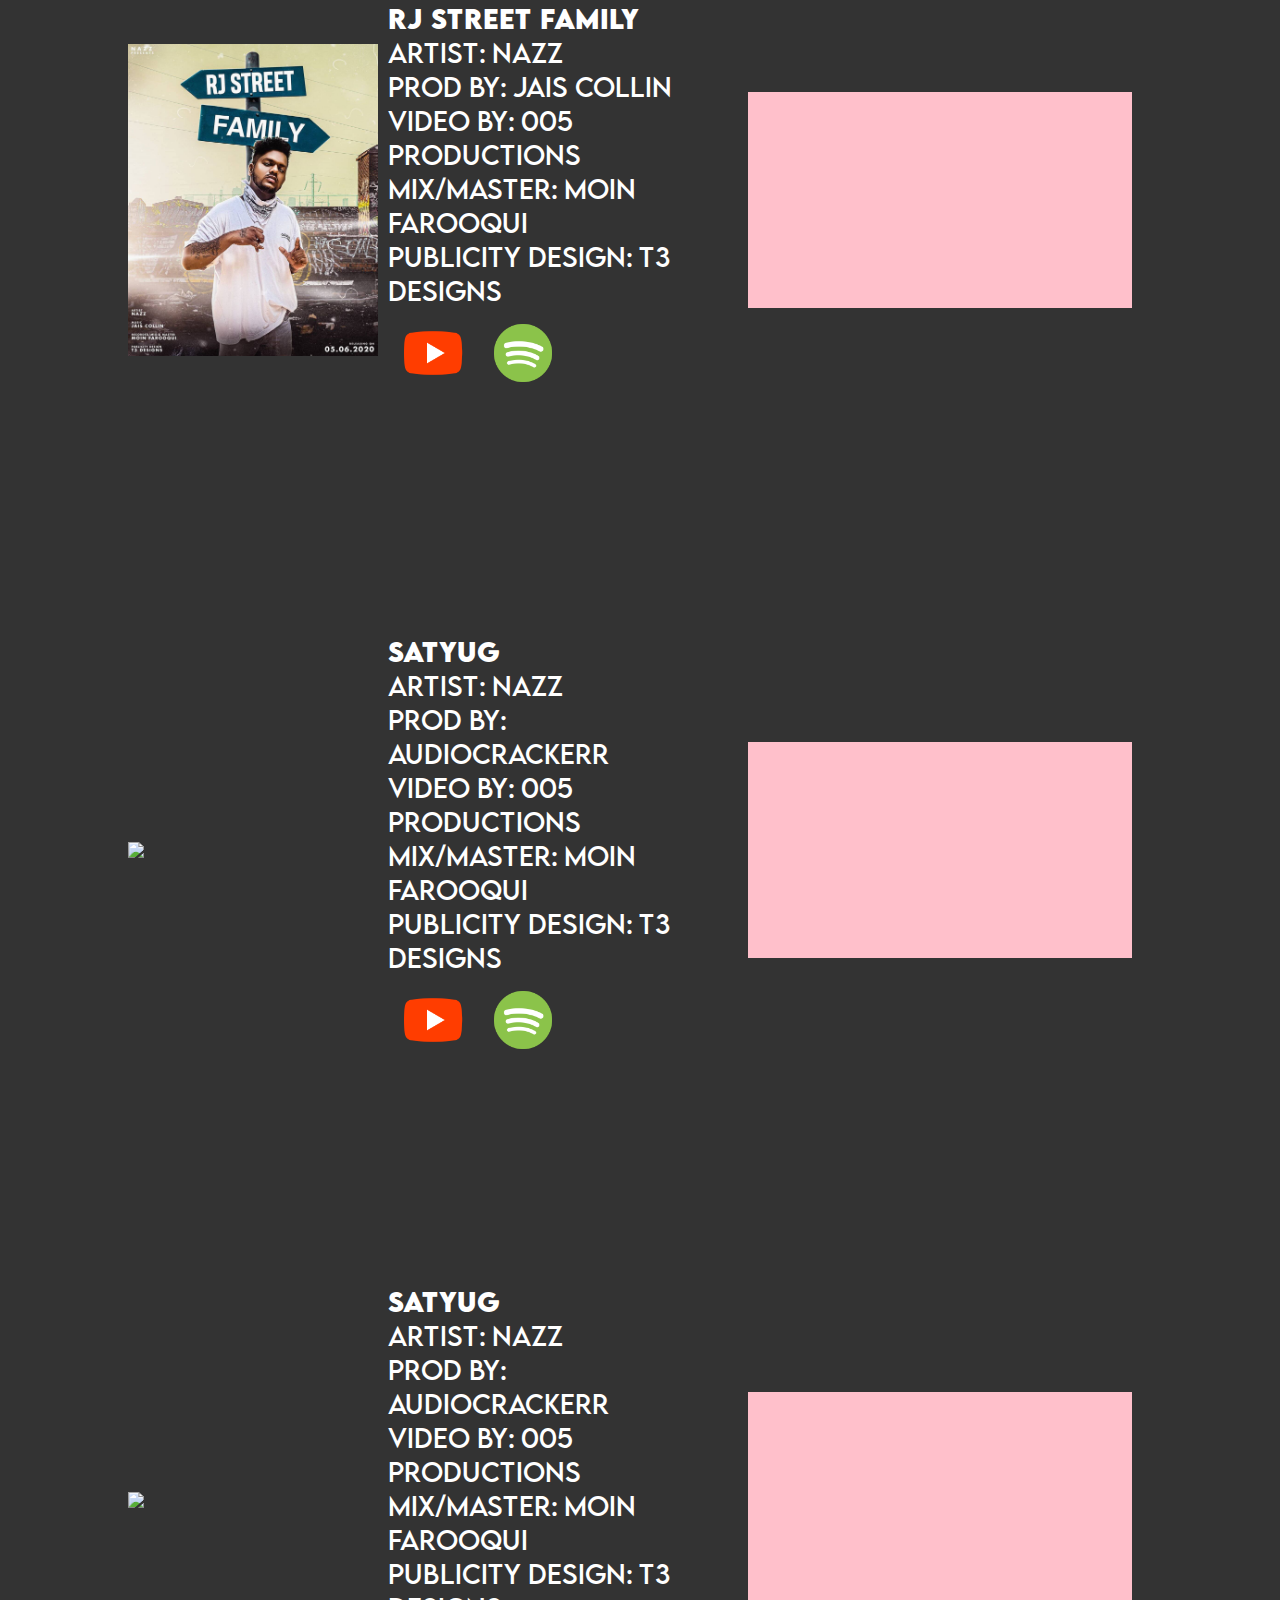
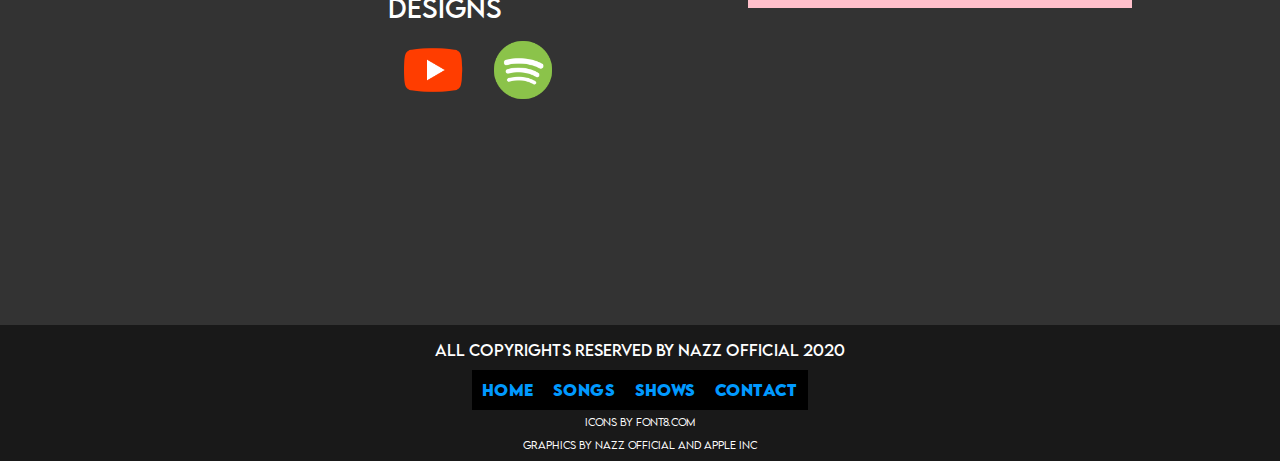
==== commit 7b6d9f3a: "Add files via upload" ====
--- a/songs.html
+++ b/songs.html
@@ -24,6 +24,7 @@
         <div id="heading">
             <h1>Songs</h1>
         </div>
+
         <div class="song-segs" id='antariksh'>
             <div class='song-offline' >
             <div class="song-cover">
@@ -116,25 +117,26 @@
 
         <div class="song-segs" id='gambler'>
             <div class='song-offline' >
-            <div class="song-cover">
-                <img class='song-cover-img' src='images\gambler.jpg' type='image/jpg'>
-            </div>
-            <div class="song-info">
-                <h1>Satyug</h1>
-                <p> Artist: Nazz<br>
-                    Prod by: Audiocrackerr<br>
-                    Video by: 005 Productions<br>
-                    Mix/Master: Moin Farooqui<br>
-                    Publicity Design: T3 Designs
-                </p>
-                <div class='song-links-div'>
-                    <img src="icons/youtube.png" class='song-links' alt="">
-                    <img src="icons/spotify.png" class='song-links' alt="">
+                <div class="song-cover">
+                    <img class='song-cover-img' src='images\gambler.jpg' type='image/jpg'>
                 </div>
-            </div>
-            </div>
-                <div class="youtube-embedded"><iframe class='yt-video' src="https://www.youtube.com/embed/z8zHsqlQZco" frameborder="0" allow="accelerometer; autoplay; clipboard-write; encrypted-media; gyroscope; picture-in-picture" allowfullscreen></iframe></div>
+                <div class="song-info">
+                    <h1>Satyug</h1>
+                    <p> Artist: Nazz<br>
+                        Prod by: Audiocrackerr<br>
+                        Video by: 005 Productions<br>
+                        Mix/Master: Moin Farooqui<br>
+                        Publicity Design: T3 Designs
+                    </p>
+                    <div class='song-links-div'>
+                        <img src="icons/youtube.png" class='song-links' alt="">
+                        <img src="icons/spotify.png" class='song-links' alt="">
+                    </div>
+                </div>
+                </div>
+                    <div class="youtube-embedded"><iframe class='yt-video' src="https://www.youtube.com/embed/z8zHsqlQZco" frameborder="0" allow="accelerometer; autoplay; clipboard-write; encrypted-media; gyroscope; picture-in-picture" allowfullscreen></iframe></div>
         </div>
+
     <footer id="home-footer">
         <p>All Copyrights reserved by Nazz Official 2020</p>
         <ul>
--- a/songs.css
+++ b/songs.css
@@ -311,7 +311,7 @@
 }
 
 #loader-container{
-    position: absolute;
+    position: fixed;
     width:100vw;
     height:100vh;
     display: flex;
@@ -376,3 +376,6 @@
     }
 }
 
+#antariksh{
+    margin-top:50px;
+}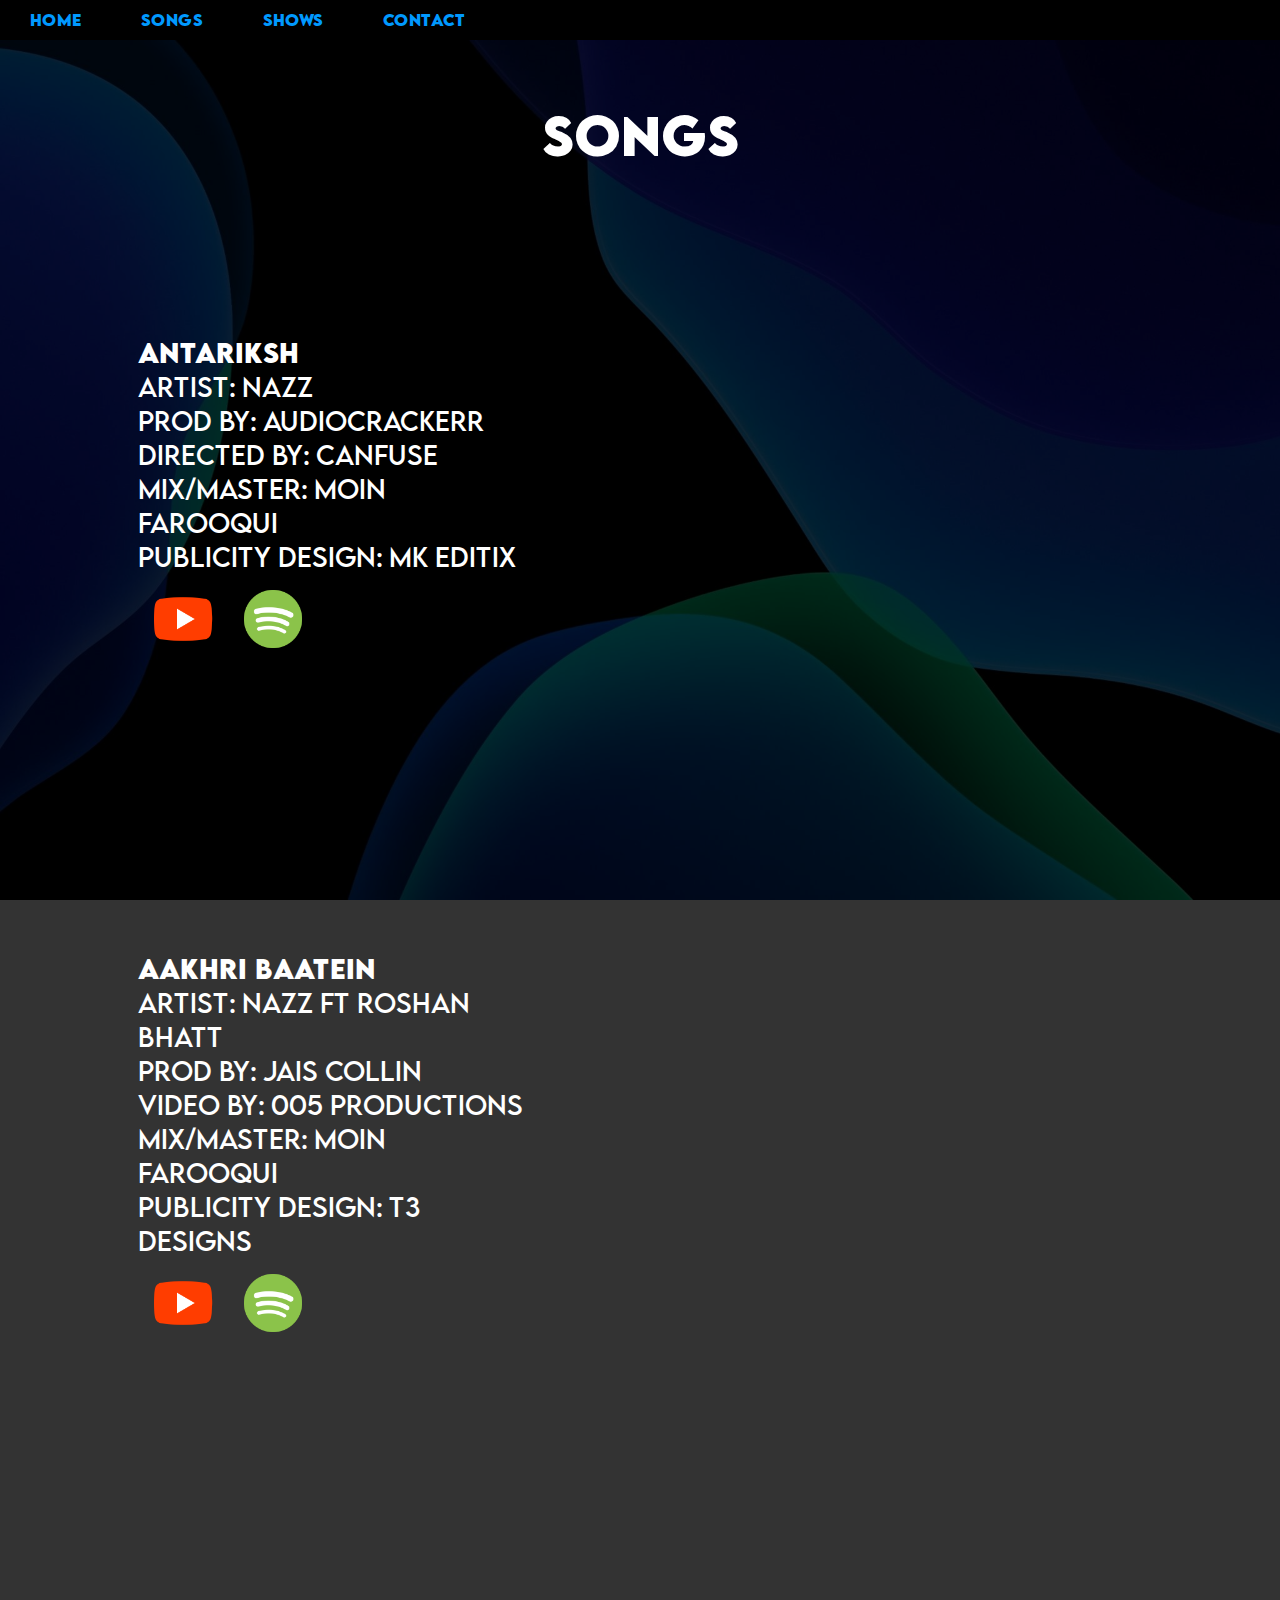
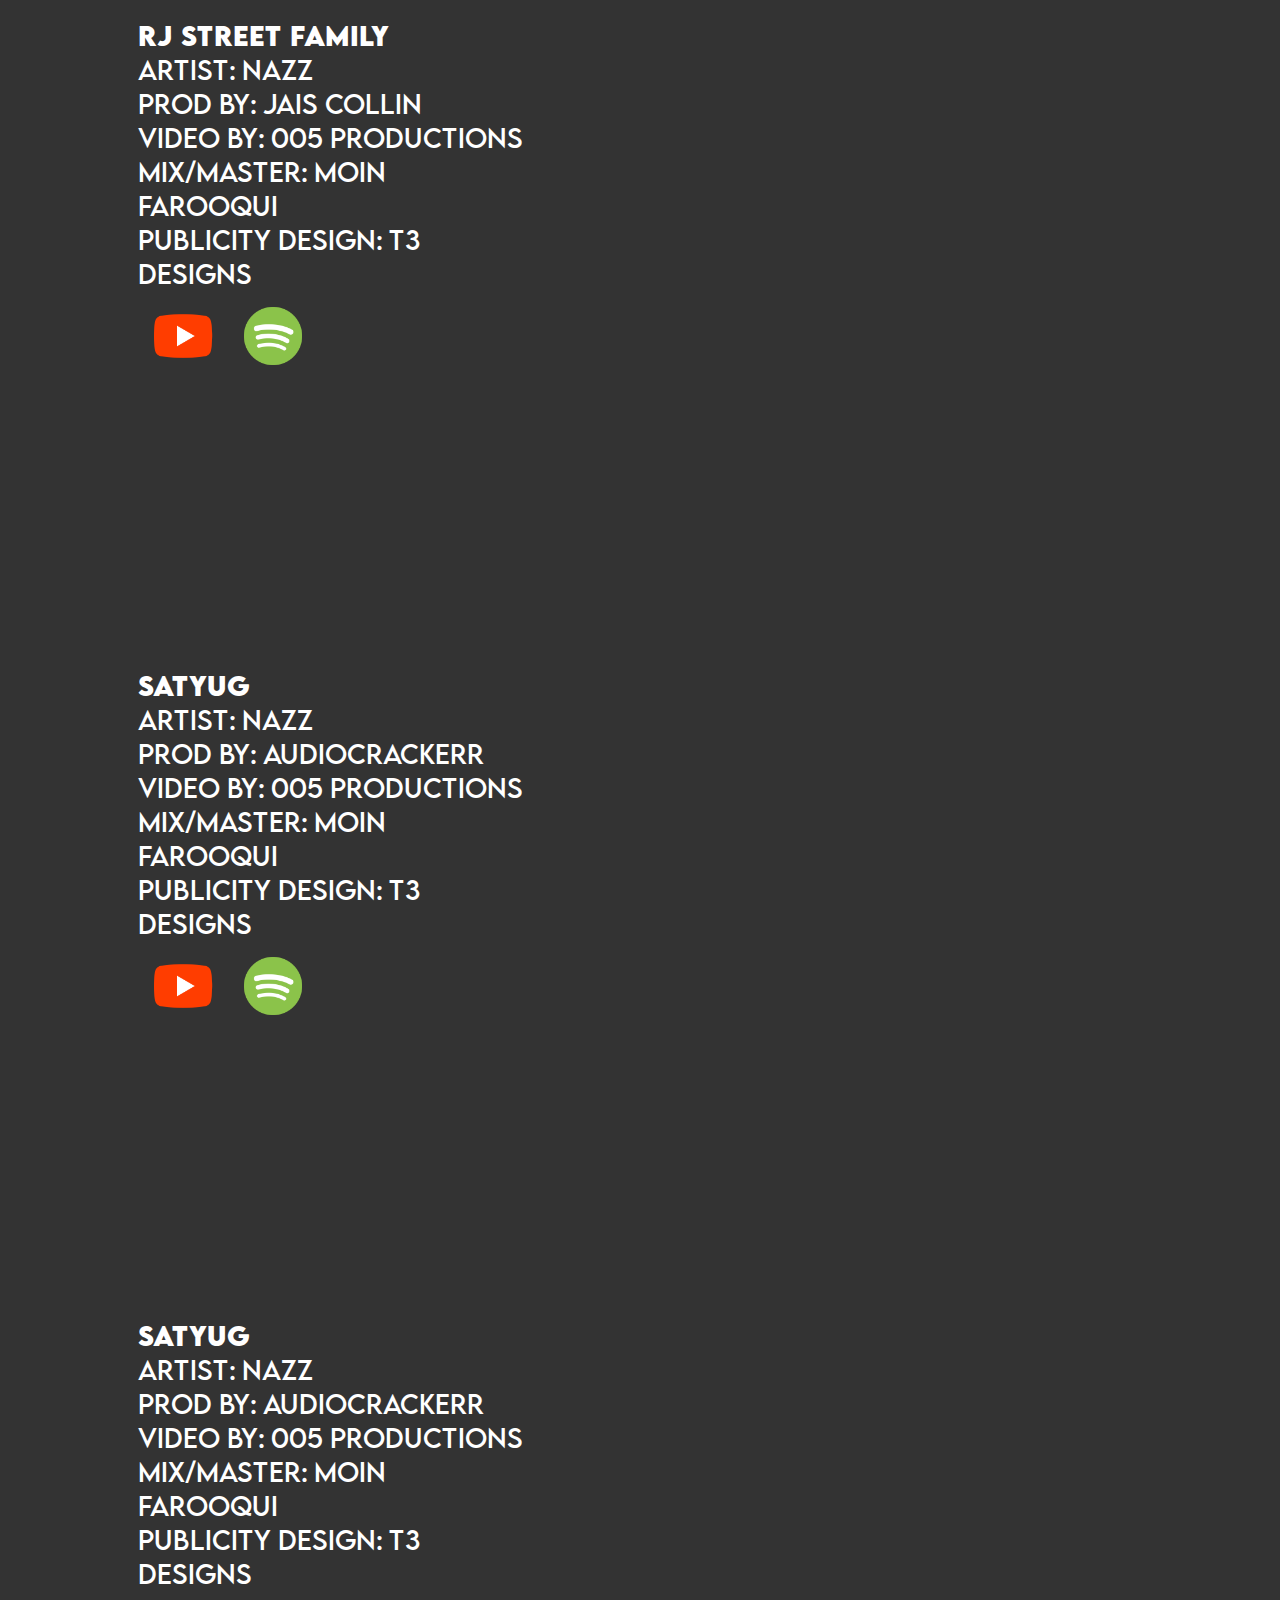
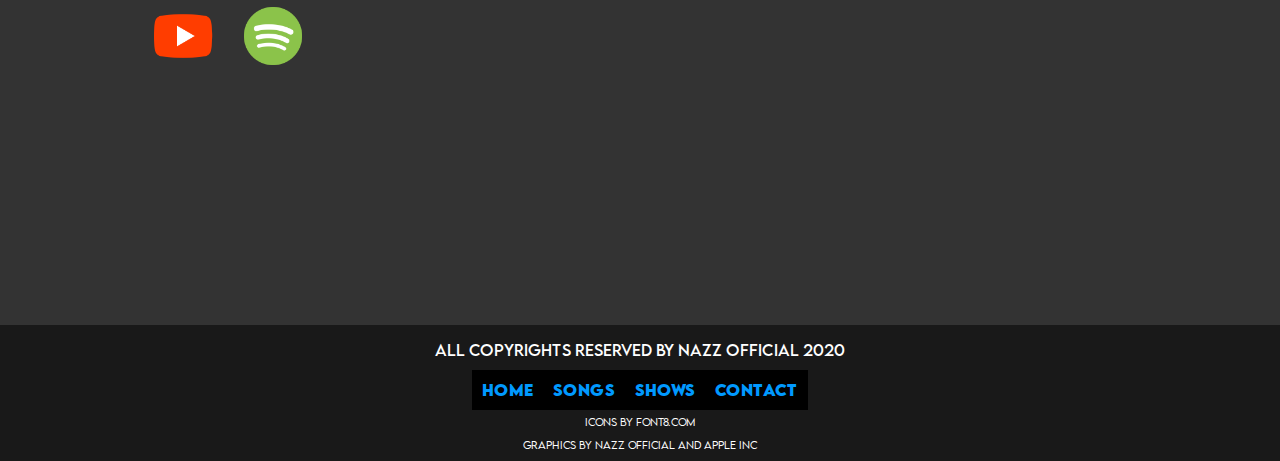
==== commit 0d96fdbf: "Add files via upload" ====
--- a/songs.html
+++ b/songs.html
@@ -27,17 +27,15 @@
 
         <div class="song-segs" id='antariksh'>
             <div class='song-offline' >
-            <div class="song-cover">
-                <img class='song-cover-img' src='images/antariksh.jpg' type='image/jpg'>
-            </div>
             <div class="song-info">
-                <h1>Antariksh</h1>
+                <div><h1>Antariksh</h1>
                 <p> Artist: Nazz<br>
                     Prod by: Audiocrackerr<br>
                     Directed by: Canfuse<br>
                     Mix/Master: Moin Farooqui<br>
                     Publicity Design: MK Editix
                 </p>
+            </div>
                 <div class='song-links-div'>
                     <img src="icons/youtube.png" class='song-links' alt="">
                     <img src="icons/spotify.png" class='song-links' alt="">
@@ -49,17 +47,14 @@
 
         <div class="song-segs" id='aakhri_baatein'>
             <div class='song-offline' >
-            <div class="song-cover">
-                <img class='song-cover-img' src='images\aakhri_baatein.jpg' type='image/jpg'>
-            </div>
             <div class="song-info">
-                <h1>Aakhri Baatein</h1>
+                <div><h1>Aakhri Baatein</h1>
                 <p> Artist: Nazz ft Roshan Bhatt<br>
                     Prod by: Jais Collin<br>
                     Video by: 005 Productions<br>
                     Mix/Master: Moin Farooqui<br>
                     Publicity Design: T3 Designs
-                </p>
+                </p></div>
                 <div class='song-links-div'>
                     <img src="icons/youtube.png" class='song-links' alt="">
                     <img src="icons/spotify.png" class='song-links' alt="">
@@ -72,17 +67,15 @@
             
         <div class="song-segs" id='rj_street_family'>
             <div class='song-offline' >
-            <div class="song-cover">
-                <img class='song-cover-img' src='images\rj_street_family.jpg' type='image/jpg'>
-            </div>
             <div class="song-info">
+                <div>
                 <h1>RJ Street Family</h1>
                 <p> Artist: Nazz<br>
                     Prod by: Jais Collin<br>
                     Video by: 005 Productions<br>
                     Mix/Master: Moin Farooqui<br>
                     Publicity Design: T3 Designs
-                </p>
+                </p></div>
                 <div class='song-links-div'>
                     <img src="icons/youtube.png" class='song-links' alt="">
                     <img src="icons/spotify.png" class='song-links' alt="">
@@ -95,10 +88,8 @@
 
         <div class="song-segs" id='satyug'>
             <div class='song-offline' >
-            <div class="song-cover">
-                <img class='song-cover-img' src='images\satyug.jpg' type='image/jpg'>
-            </div>
             <div class="song-info">
+                <div>
                 <h1>Satyug</h1>
                 <p> Artist: Nazz<br>
                     Prod by: Audiocrackerr<br>
@@ -106,6 +97,7 @@
                     Mix/Master: Moin Farooqui<br>
                     Publicity Design: T3 Designs
                 </p>
+            </div>
                 <div class='song-links-div'>
                     <img src="icons/youtube.png" class='song-links' alt="">
                     <img src="icons/spotify.png" class='song-links' alt="">
@@ -117,17 +109,15 @@
 
         <div class="song-segs" id='gambler'>
             <div class='song-offline' >
-                <div class="song-cover">
-                    <img class='song-cover-img' src='images\gambler.jpg' type='image/jpg'>
-                </div>
                 <div class="song-info">
+                    <div>
                     <h1>Satyug</h1>
                     <p> Artist: Nazz<br>
                         Prod by: Audiocrackerr<br>
                         Video by: 005 Productions<br>
                         Mix/Master: Moin Farooqui<br>
                         Publicity Design: T3 Designs
-                    </p>
+                    </p></div>
                     <div class='song-links-div'>
                         <img src="icons/youtube.png" class='song-links' alt="">
                         <img src="icons/spotify.png" class='song-links' alt="">
--- a/songs.css
+++ b/songs.css
@@ -193,27 +193,14 @@
     }
 }
 
-.song-cover{
-    justify-content: center;
-    display: flex;
-    align-items: center;
-    
-}
-.song-cover-img{
-    width:250px;
-    height:auto;
-}
-
-@media (max-width:425px){
-    .song-cover-img{
-        width:150px;
-    }
-}
+
+
+
 
 .song-info{
     display: flex;
     flex-direction: column;
-    justify-content: start;
+    justify-content: space-between;
     padding:10px;
     height: 100%;
 }
@@ -221,35 +208,40 @@
     .song-info p, h1
     {font-size:10px;
     }
+
+    .song-info{
+        flex-direction: row;
+    }
+
+  
 }
 
 .youtube-embedded{
-    background-color: pink;
-    height:216px;
-    width:384px;
-    margin:20px;
+    height:314px;
+    width:593px;
+    margin-left: 25px;
 }
 
 .yt-video{
-    height:216px;
-    width:384px;   
+    height:314px;
+    width:593px;
+    margin-left: 25px;   
 }
 
 @media(max-width:425px){
     .youtube-embedded{
-        height:150px;
-        width:100%;
-        margin:10px 10px 30px 10px}
+        height:158px;
+        width:300px;
+        margin:0;}
 
     .yt-video{
-        height:150px;
-        width:100%;
-    }
-}
-
-.song-offline{
-    display: flex;
-}
+        height:158px;
+        width:300px;
+        margin:0;
+    }
+}
+
+
 
 #loader 
 {
@@ -329,12 +321,23 @@
 .song-links{
     height:70px;
     width:auto;
-    margin:10px;
+    margin:10px
+    
 }
 
 @media (max-width:425px){
     .song-links{
-        height:50px;
+        height:40px;
+    }
+
+    .song-links{
+        padding: 0px;
+        margin:5px 10px;
+    }
+
+    .song-links-div{
+        flex-direction: column;
+        justify-content: center;
     }
 }
 
